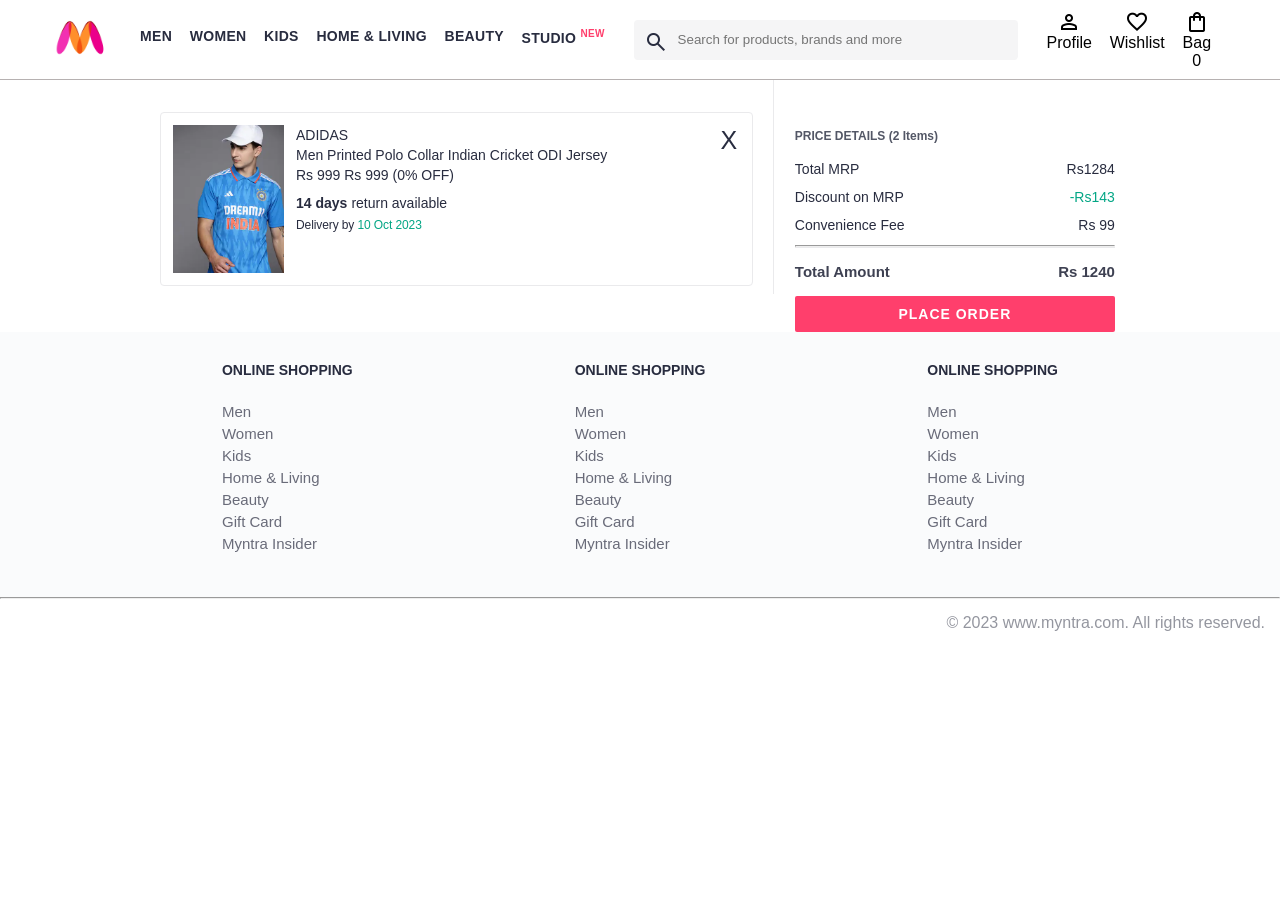
==== pages/bag.html @ 26f90538 "Initialized all files and made a basic structure" ====
<!DOCTYPE html>
<html lang="en">
<head>
    <title>Myntra Clone</title>
    <link rel="stylesheet" href="../css/index.css">
    <link rel="stylesheet" href="../css/bag.css">
    <link rel="stylesheet" href="https://fonts.googleapis.com/css2?family=Material+Symbols+Outlined:opsz,wght,FILL,GRAD@20..48,100..700,0..1,-50..200" />
</head>
<body>
    <header>
        <div class="logo_container">
            <a href="#"><img class="myntra_home" src="../images/myntra_logo.webp" alt="Myntra Home"></a>
        </div>
        <nav class="nav_bar">
            <a href="#">Men</a>
            <a href="#">Women</a>
            <a href="#">Kids</a>
            <a href="#">Home & Living</a>
            <a href="#">Beauty</a>
            <a href="#">Studio <sup>New</sup></a>
        </nav>
        <div class="search_bar">
            <span class="material-symbols-outlined search_icon">search</span>
            <input class="search_input" placeholder="Search for products, brands and more">
        </div>
        <div class="action_bar">
            <div class="action_container">
                <span class="material-symbols-outlined action_icon">person</span>
                <span class="action_name">Profile</span>
            </div>

            <div class="action_container">
                <span class="material-symbols-outlined action_icon">favorite</span>
                <span class="action_name">Wishlist</span>
            </div>

            <div class="action_container">
                <span class="material-symbols-outlined action_icon">shopping_bag</span>
                <span class="action_name">Bag</span>
                <span class="bag-items">0</span>
            </div>
        </div>
    </header>
    <main>
      <div class="bag-page">
        <div class="bag-items-container">
          <div class="bag-item-container">
            <div class="item-left-part">
              <img class="bag-item-img" src="../images/4.jpg">
            </div>
            <div class="item-right-part">
              <div class="company">ADIDAS</div>
              <div class="item-name">Men Printed Polo Collar Indian Cricket ODI Jersey</div>
              <div class="price-container">
                <span class="current-price">Rs 999</span>
                <span class="original-price">Rs 999</span>
                <span class="discount-percentage">(0% OFF)</span>
              </div>
              <div class="return-period">
                <span class="return-period-days">14 days</span> return available
              </div>
              <div class="delivery-details">
                Delivery by
                <span class="delivery-details-days">10 Oct 2023</span>
              </div>
            </div>

            <div class="remove-from-cart">X</div>
          </div>

        </div>
        <div class="bag-summary">
          <div class="bag-details-container">
            <div class="price-header">PRICE DETAILS (2 Items) </div>
            <div class="price-item">
              <span class="price-item-tag">Total MRP</span>
              <span class="price-item-value">Rs1284</span>
            </div>
            <div class="price-item">
              <span class="price-item-tag">Discount on MRP</span>
              <span class="price-item-value priceDetail-base-discount">-Rs143</span>
            </div>
            <div class="price-item">
              <span class="price-item-tag">Convenience Fee</span>
              <span class="price-item-value">Rs 99</span>
            </div>
            <hr>
            <div class="price-footer">
              <span class="price-item-tag">Total Amount</span>
              <span class="price-item-value">Rs 1240</span>
            </div>
          </div>
          <button class="btn-place-order">
            <div class="css-xjhrni">PLACE ORDER</div>
          </button>
        </div>

      </div>
    </main>
    <footer>
        <div class="footer_container">
            <div class="footer_column">
                <h3>ONLINE SHOPPING</h3>

                <a href="#">Men</a>
                <a href="#">Women</a>
                <a href="#">Kids</a>
                <a href="#">Home & Living</a>
                <a href="#">Beauty</a>
                <a href="#">Gift Card</a>
                <a href="#">Myntra Insider</a>
            </div>

            <div class="footer_column">
                <h3>ONLINE SHOPPING</h3>

                <a href="#">Men</a>
                <a href="#">Women</a>
                <a href="#">Kids</a>
                <a href="#">Home & Living</a>
                <a href="#">Beauty</a>
                <a href="#">Gift Card</a>
                <a href="#">Myntra Insider</a>
            </div>

            <div class="footer_column">
                <h3>ONLINE SHOPPING</h3>

                <a href="#">Men</a>
                <a href="#">Women</a>
                <a href="#">Kids</a>
                <a href="#">Home & Living</a>
                <a href="#">Beauty</a>
                <a href="#">Gift Card</a>
                <a href="#">Myntra Insider</a>
            </div>
        </div>
        <hr>

        <div class="copyright">
            © 2023 www.myntra.com. All rights reserved.
        </div>
    </footer>
    <script src="../data/items.js"></script>
    <script src="../scripts/index.js"></script>
</body>
</html>
---- css/index.css ----
/***************** Item Page CSS **************************/
/*.action_container {
    text-decoration: none;
}
a.action_container:link {
    color:black;
}
.item-details {
    cursor: pointer;
    width: 250px;
    margin: 10px;
}
.stars {
    font-size: 12px;
    font-weight: 700;
    text-align: left;
}
.company {
    font-size: 18px;
    font-weight: 700;
    line-height: 1;
    color: #282c3f;
    margin-bottom: 6px;
    overflow: hidden;
    text-overflow: ellipsis;
    white-space: nowrap;
    margin-top: 20px;
}
.item-name {
    color: #535766;
    font-size: 16px;
    line-height: 1;
    margin-bottom: 0;
    margin-top: 0;
    overflow: hidden;
    text-overflow: ellipsis;
    white-space: nowrap;
    font-weight: 400;
    display: block;
}
.price-container {
    margin-top: 10px;
}
.current-price {
    font-size: 14px;
    font-weight: 700;
    color: #282c3f;
}
.original-price {
    text-decoration: line-through;
    color: #7e818c;
    font-weight: 400;
    margin-left: 5px;
    font-size: 12px;
}
.discount-percentage {
    color: #ff905a;
    font-weight: 400;
    font-size: 12px;
    margin-left: 5px;
}
.btn-bag {
    background-color: lightgreen;
    border: none;
    padding: 5px 15px;
    border-radius: 10px;
    width: 100%;
    margin-top: 7px;
    font-size: 20px;
    cursor: pointer;
}
.bag-items {
    background-color: #f16565;
    white-space: nowrap;
    text-align: center;
    line-height: 18px;
    padding: 0 6px;
    height: 18px;
    position: relative;
    border-radius: 50%;
    font-size: 12px;
    color: #fff;
    left: 13px;
    top: -44px;
    font-weight: 700;
    cursor: pointer;
}*/

* {
    margin: 0;
    padding: 0;
    font-family: Assistant,-apple-system,BlinkMacSystemFont,Segoe UI,Roboto,Helvetica,Arial,sans-serif;
    box-sizing: border-box;
}
header {
    display: flex;
    background-color: #ffffff;
    height: 80px;
    justify-content: space-between;
    align-items: center;
    border-bottom: 1px solid #b6b1b1;
}
.myntra_home {
    height: 45px;
}
.logo_container {
    margin-left: 4%;
}
.action_bar {
    margin-right: 4%;
}
.nav_bar {
    display: flex;
    min-width: 500px;
    justify-content: space-evenly;
}
.nav_bar a {
    font-size: 14px;
    letter-spacing: .3px;
    color: #282c3f;
    font-weight: 700;
    text-transform: uppercase;
    text-decoration: none;
    padding: 28px 0;
    border-bottom: 5px solid #ffffff;
}
.nav_bar a:hover {
    border-bottom: 4px solid #f54e77;
}

.nav_bar a sup {
    color: #ff3f6c;
    font-size: 10px;
}

.search_bar {
    height: 40px;
    min-width: 200px;
    width: 30%;
    display: flex;
    align-items: center;
}
.search_icon {
    box-sizing: content-box;
    height: 20px;
    padding: 10px;

    background-color: #f5f5f6;
    color: #282c3f;
    font-weight: 300;
    border-radius: 4px 0 0 4px;
}
.search_input {
    color: #696e79;
    background-color: #f5f5f6;
    flex-grow: 1;
    height: 40px;
    border: 0;
    border-radius: 0 4px 4px 0;
}

.action_bar {
    display: flex;
    min-width: 200px;
    justify-content: space-evenly;
}

.action_container {
    display: flex;
    flex-direction: column;
    align-items: center;
}

/* Main section */
.banner_container {
    margin: 40px 0;
}
.banner_image {
    width: 100%;
}

.category_heading {
    text-transform: uppercase;
    color: #3e4152;
    letter-spacing: .15em;
    font-size: 1.8em;
    margin: 50px 0 10px 30px;
    max-height: 5em;
    font-weight: 700;
}

.category-items {
    width: 80%;
    margin: 50px 10%;
    display: flex;
    flex-wrap: wrap;
    justify-content: space-evenly;
}

.sale_item {
    width: 250px;
}

.footer_container {
    padding: 30px 0px 40px 0px;
    background: #FAFBFC;
    display: flex;
    justify-content: space-evenly;
}

.footer_column {
    display: flex;
    flex-direction: column;
}

.footer_column h3 {
    color: #282c3f;
    font-size: 14px;
    margin-bottom: 25px;
}

.footer_column a {
    color: #696b79;
    font-size: 15px;
    text-decoration: none;
    padding-bottom: 5px;
}

.copyright {
    color: #94969f;
    text-align: end;
    padding: 15px;
}
---- css/bag.css ----
.bag-items-container {
  display: inline-block;
  width: 64%;
  padding-right: 20px;
  border-right: 1px solid #eaeaec;
  padding-top: 32px;
  color: #282c3f;
  font-size: 13px;
  line-height: 1.42857143;
}

.bag-page {
  width: 75%;
  margin-left: 12.5%;
}

.bag-summary {
  vertical-align: top;
  display: inline-block;
  width: 35%;
  padding: 24px 0 0 16px;
  color: #282c3f;
  font-size: 13px;
  line-height: 1.42857143;
}

.bag-details-container {
  margin-bottom: 16px;
}

.price-header {
  font-size: 12px;
  font-weight: 700;
  margin: 24px 0 16px;
  color: #535766;
}

.price-item {
  margin-bottom: 12px;
  line-height: 16px;
  font-size: 14px;
  color: #282c3f;
}

.price-item-value {
  float: right;
}

.priceDetail-base-discount {
  color: #03a685;
}

.price-footer {
  font-weight: 700;
  font-size: 15px;
  padding-top: 16px;
  border-top: 1px solid #eaeaec;
  color: #3e4152;
  line-height: 16px;
}

.btn-place-order {
  width: 100%;
  letter-spacing: 1px;
  font-size: 14px;
  font-weight: 600;
  border-radius: 2px;
  border-width: 0px;
  padding: 10px 16px;
  background-color: rgb(255, 63, 108);
  color: rgb(255, 255, 255);
  cursor: pointer;
}

.bag-item-container {
  margin-bottom: 8px;
  background: #fff;
  font-size: 14px;
  border: 1px solid #eaeaec;
  border-radius: 4px;
  position: relative;
  padding: 12px 12px 0;
}

.item-left-part {
  position: absolute;
  background: rgb(255, 242, 223);
  height: 148px;
  width: 111px;
}

.item-right-part {
  padding-left: 12px;
  position: relative;
  min-height: 148px;
  margin-left: 111px;
  margin-bottom: 12px;
}

.bag-item-img {
  width: 100%;
}

.return-period {
  display: inline-flex;
  font-size: 14px;
  padding-top: 8px;
}

.return-period-days {
  font-weight: 700;
  margin-right: 4px;
}

.delivery-details {
  margin-top: 5px;
  color: #282c3f;
  font-size: 12px;
  letter-spacing: -.1px;
  margin-bottom: 8px;
  line-height: 15px;
}

.delivery-details-days {
  color: #03a685;
}

.remove-from-cart {
  position: absolute;
  font-size: 25px;
  top: 10px;
  right: 18px;
  width: 14px;
  height: 14px;
  cursor: pointer;
}
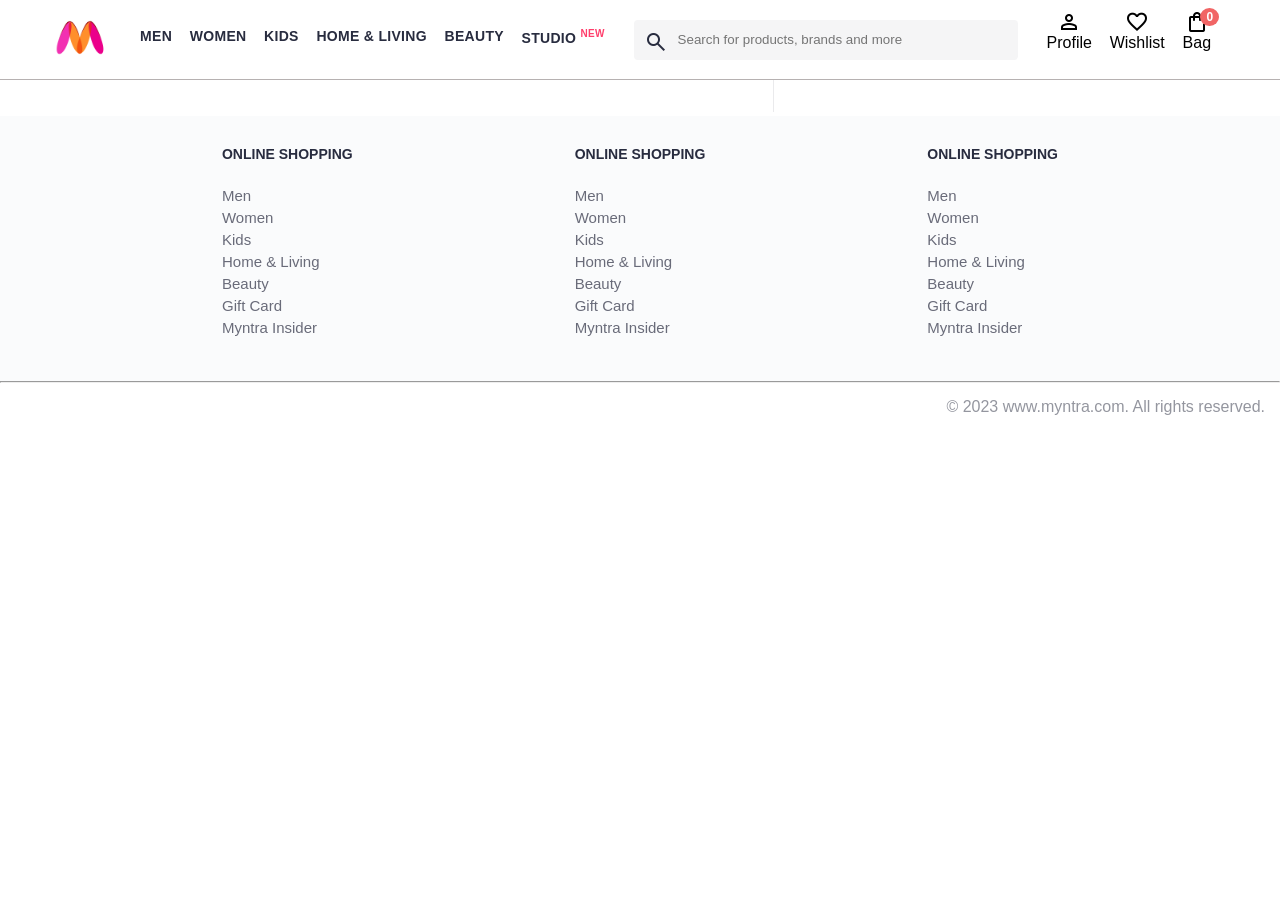
==== commit d8c8e891: "Completed" ====
--- a/pages/bag.html
+++ b/pages/bag.html
@@ -37,62 +37,18 @@
             <div class="action_container">
                 <span class="material-symbols-outlined action_icon">shopping_bag</span>
                 <span class="action_name">Bag</span>
-                <span class="bag-items">0</span>
+                <span class="bagItemCount">0</span>
             </div>
         </div>
     </header>
     <main>
       <div class="bag-page">
         <div class="bag-items-container">
-          <div class="bag-item-container">
-            <div class="item-left-part">
-              <img class="bag-item-img" src="../images/4.jpg">
-            </div>
-            <div class="item-right-part">
-              <div class="company">ADIDAS</div>
-              <div class="item-name">Men Printed Polo Collar Indian Cricket ODI Jersey</div>
-              <div class="price-container">
-                <span class="current-price">Rs 999</span>
-                <span class="original-price">Rs 999</span>
-                <span class="discount-percentage">(0% OFF)</span>
-              </div>
-              <div class="return-period">
-                <span class="return-period-days">14 days</span> return available
-              </div>
-              <div class="delivery-details">
-                Delivery by
-                <span class="delivery-details-days">10 Oct 2023</span>
-              </div>
-            </div>
-
-            <div class="remove-from-cart">X</div>
-          </div>
 
         </div>
+        
         <div class="bag-summary">
-          <div class="bag-details-container">
-            <div class="price-header">PRICE DETAILS (2 Items) </div>
-            <div class="price-item">
-              <span class="price-item-tag">Total MRP</span>
-              <span class="price-item-value">Rs1284</span>
-            </div>
-            <div class="price-item">
-              <span class="price-item-tag">Discount on MRP</span>
-              <span class="price-item-value priceDetail-base-discount">-Rs143</span>
-            </div>
-            <div class="price-item">
-              <span class="price-item-tag">Convenience Fee</span>
-              <span class="price-item-value">Rs 99</span>
-            </div>
-            <hr>
-            <div class="price-footer">
-              <span class="price-item-tag">Total Amount</span>
-              <span class="price-item-value">Rs 1240</span>
-            </div>
-          </div>
-          <button class="btn-place-order">
-            <div class="css-xjhrni">PLACE ORDER</div>
-          </button>
+          
         </div>
 
       </div>
@@ -143,5 +99,6 @@
     </footer>
     <script src="../data/items.js"></script>
     <script src="../scripts/index.js"></script>
+    <script src="../scripts/bag.js"></script>
 </body>
 </html>
--- a/css/index.css
+++ b/css/index.css
@@ -189,7 +189,7 @@
     font-weight: 700;
 }
 
-.category-items {
+.category-items, .items_container{
     width: 80%;
     margin: 50px 10%;
     display: flex;
@@ -230,4 +230,111 @@
     color: #94969f;
     text-align: end;
     padding: 15px;
+}
+
+.items_container{
+    width: 80%;
+    margin: 40px 10%;
+}
+
+.item_container{
+    width: 250px;
+    margin: 10px;
+}
+
+.item_image{
+    width: 100%;
+}
+
+.rating{
+    font-size: 12px;
+    font-weight: 700;
+}
+
+.company_name{
+    margin-top: 15px;
+    font-size: 16px;
+    font-weight: 700;
+    line-height: 1;
+    color: #282c3f;
+    margin-bottom: 6px;
+    overflow: hidden;
+    text-overflow: ellipsis;
+    white-space: nowrap;
+}
+
+.item_name{
+    color: #535766;
+    font-size: 14px;
+    line-height: 1;
+    margin-bottom: 0;
+    margin-top: 0;
+    overflow: hidden;
+    text-overflow: ellipsis;
+    white-space: nowrap;
+    font-weight: 400;
+    display: block;
+}
+
+.price{
+    margin-top: 10px;
+    font-size: 14px;
+    line-height: 15px;
+    color: #282c3f;
+    white-space: nowrap;
+}
+
+.current_price{
+    font-size: 14px;
+    font-weight: 700;
+    color: #282c3f;
+}
+
+.original_price, .original-price{
+    text-decoration: line-through;
+    color: #7e818c;
+    font-weight: 400;
+    margin-left: 5px;
+    font-size: 12px;
+}
+
+.discount{
+    color: #ff905a;
+    font-weight: 400;
+    font-size: 12px;
+    margin-left: 5px;
+}
+
+.add_to_bag{
+    margin-top: 8px;
+    font-size: 18px;
+    width: 100%;
+    background-color: lightgreen;
+    border: none;
+    padding: 8px 15px;
+    border-radius: 10px;
+}
+
+.bagItemCount{
+    background-color: #f16565;
+    white-space: nowrap;
+    text-align: center;
+    line-height: 18px;
+    padding: 0 6px;
+    height: 18px;
+    position: relative;
+    border-radius: 50%;
+    font-size: 12px;
+    color: #fff;
+    left: 13px;
+    top: -44px;
+    font-weight: 700;
+    cursor: pointer;
+}
+
+.action_container {
+    text-decoration: none;
+}
+a.action_container:link {
+    color:black;
 }
